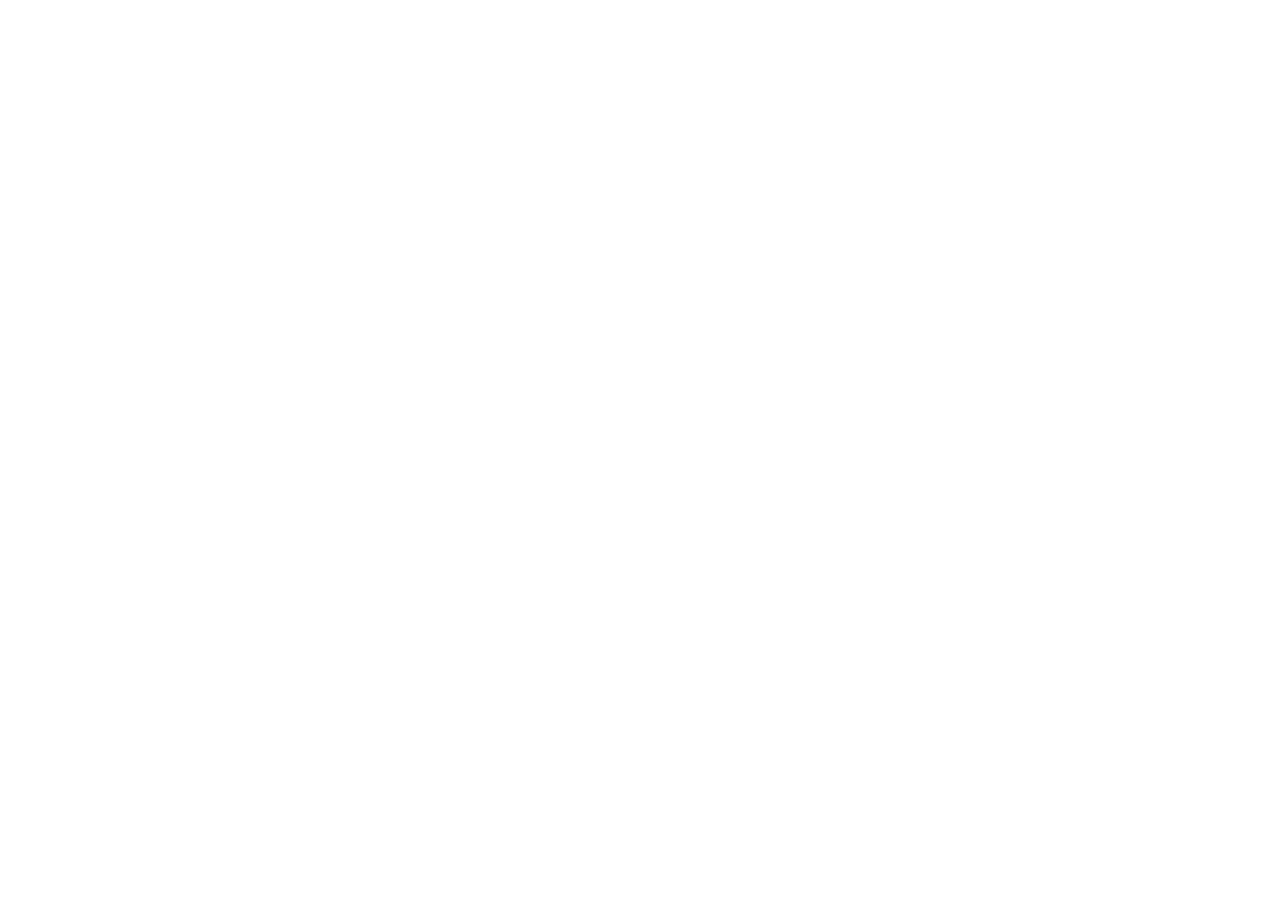
==== index.html @ a01bf226 "feat: add html file" ====
<!DOCTYPE html>
<html lang="en">
<head>
    <meta charset="UTF-8">
    <meta http-equiv="X-UA-Compatible" content="IE=edge">
    <meta name="viewport" content="width=device-width, initial-scale=1.0">
    <title>Document</title>
</head>
<body>
    
</body>
</html>
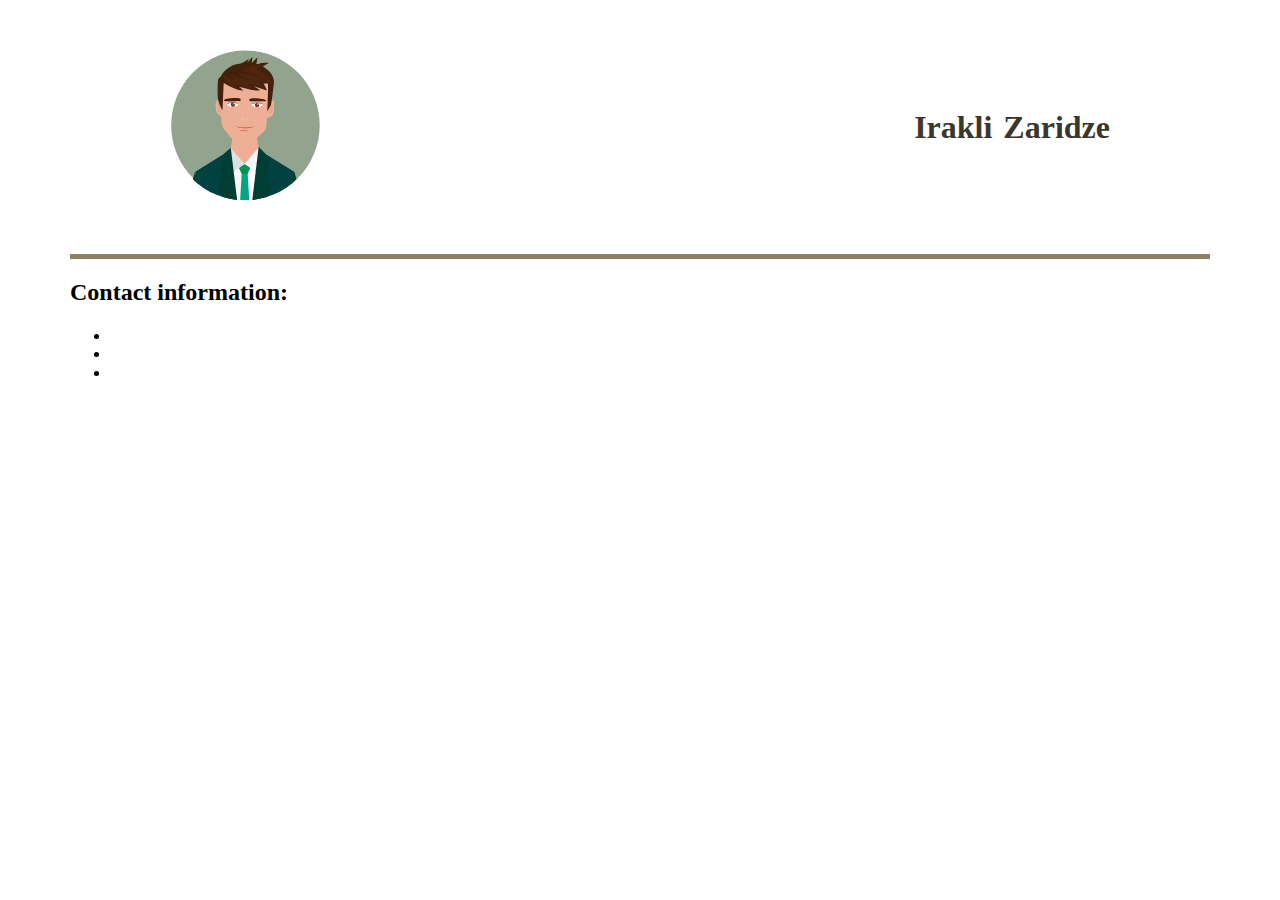
==== commit e708995c: "feat:add normilize.css and avatar.svg, update index and css file" ====
--- a/index.html
+++ b/index.html
@@ -4,9 +4,38 @@
     <meta charset="UTF-8">
     <meta http-equiv="X-UA-Compatible" content="IE=edge">
     <meta name="viewport" content="width=device-width, initial-scale=1.0">
+    <link rel="stylesheet" href="normalize.css">
+    <link rel="stylesheet" href="style.css">
     <title>Document</title>
 </head>
 <body>
-    
+    <header class="header">
+        <div class="container">
+            <section class="top">
+                <div class="avatar">
+                    <img src="avatar.svg" alt="photo">
+                </div>
+                <h1 class="my-name">Irakli Zaridze</h1>
+            </section>
+        </div>
+    </header>
+    <main>
+        <div class="container">
+            <section class="contact-information">
+                <h2 class="contact-title">
+                    Contact information:
+                </h2>
+                <div class="contact-block">
+                    <ul class="contact-list">
+                        <li class="contact-item">
+                            
+                        </li>
+                        <li class="contact-item"></li>
+                        <li class="contact-item"></li>
+                    </ul>
+                </div>
+            </section>
+        </div>
+    </main>
 </body>
 </html>--- a/style.css
+++ b/style.css
@@ -0,0 +1,28 @@
+body {
+    padding: 0;
+    margin: 0;
+    box-sizing: border-box;
+}
+
+.top {
+    border-bottom: 5px solid rgb(141, 131, 100);
+    display: flex;
+    align-items: center;
+    justify-content: space-between;
+    padding: 50px 100px;
+}
+
+.container {
+    width: 1140px;
+    margin: 0 auto;
+}
+
+img {
+    width: 150px;
+    height: 150px;
+}
+
+.my-name {
+    color: rgb(59, 55, 44);
+    word-spacing: 3px;
+}
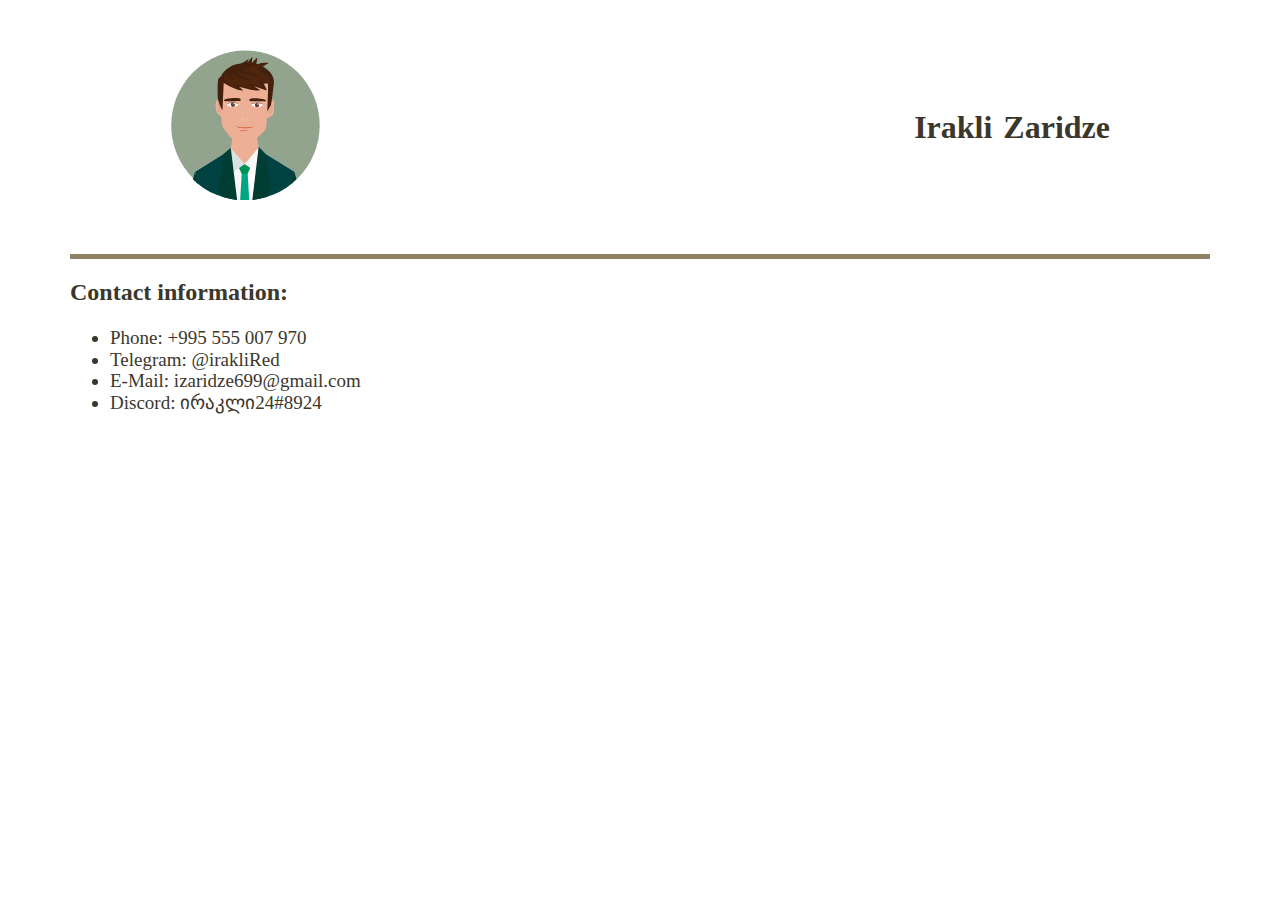
==== commit 04876ee7: "feat: update index.html and style.css" ====
--- a/index.html
+++ b/index.html
@@ -21,20 +21,29 @@
     </header>
     <main>
         <div class="container">
-            <section class="contact-information">
-                <h2 class="contact-title">
-                    Contact information:
-                </h2>
-                <div class="contact-block">
-                    <ul class="contact-list">
-                        <li class="contact-item">
-                            
-                        </li>
-                        <li class="contact-item"></li>
-                        <li class="contact-item"></li>
-                    </ul>
-                </div>
-            </section>
+            <div class="sections">
+                <section class="contact-information">
+                    <h2 class="contact-title">
+                        Contact information:
+                    </h2>
+                    <div class="contact-block">
+                        <ul class="contact-list">
+                            <li class="contact-item">
+                                Phone: <a href="tel:995555007970" class="contact-phone">+995 555 007 970</a>
+                            </li>
+                            <li class="contact-item">
+                                Telegram: <a href="" class="contact-telegram">@irakliRed</a>
+                            </li>
+                            <li class="contact-item">
+                                E-Mail: <a href="mailto:izaridze699@gmail.com" class="cotact-email">izaridze699@gmail.com</a>
+                            </li>
+                            <li class="contact-item">
+                                Discord: <a href="https://discord.com/channels/516715744646660106/919616380574269470" class="cotact-email">ირაკლი24#8924</a>
+                            </li>
+                        </ul>
+                    </div>
+                </section>
+            </div>
         </div>
     </main>
 </body>
--- a/style.css
+++ b/style.css
@@ -2,6 +2,7 @@
     padding: 0;
     margin: 0;
     box-sizing: border-box;
+    color: rgb(59, 55, 44);
 }
 
 .top {
@@ -23,6 +24,20 @@
 }
 
 .my-name {
-    color: rgb(59, 55, 44);
     word-spacing: 3px;
 }
+
+.contact-item {
+    font-size: 19px;
+}
+
+.contact-item a {
+    color: rgb(59, 55, 44);
+    text-decoration: none;
+    transition: ease .5s;
+}
+
+.contact-item a:hover {
+    color: rgb(141, 129, 97);
+    text-decoration: underline;
+}
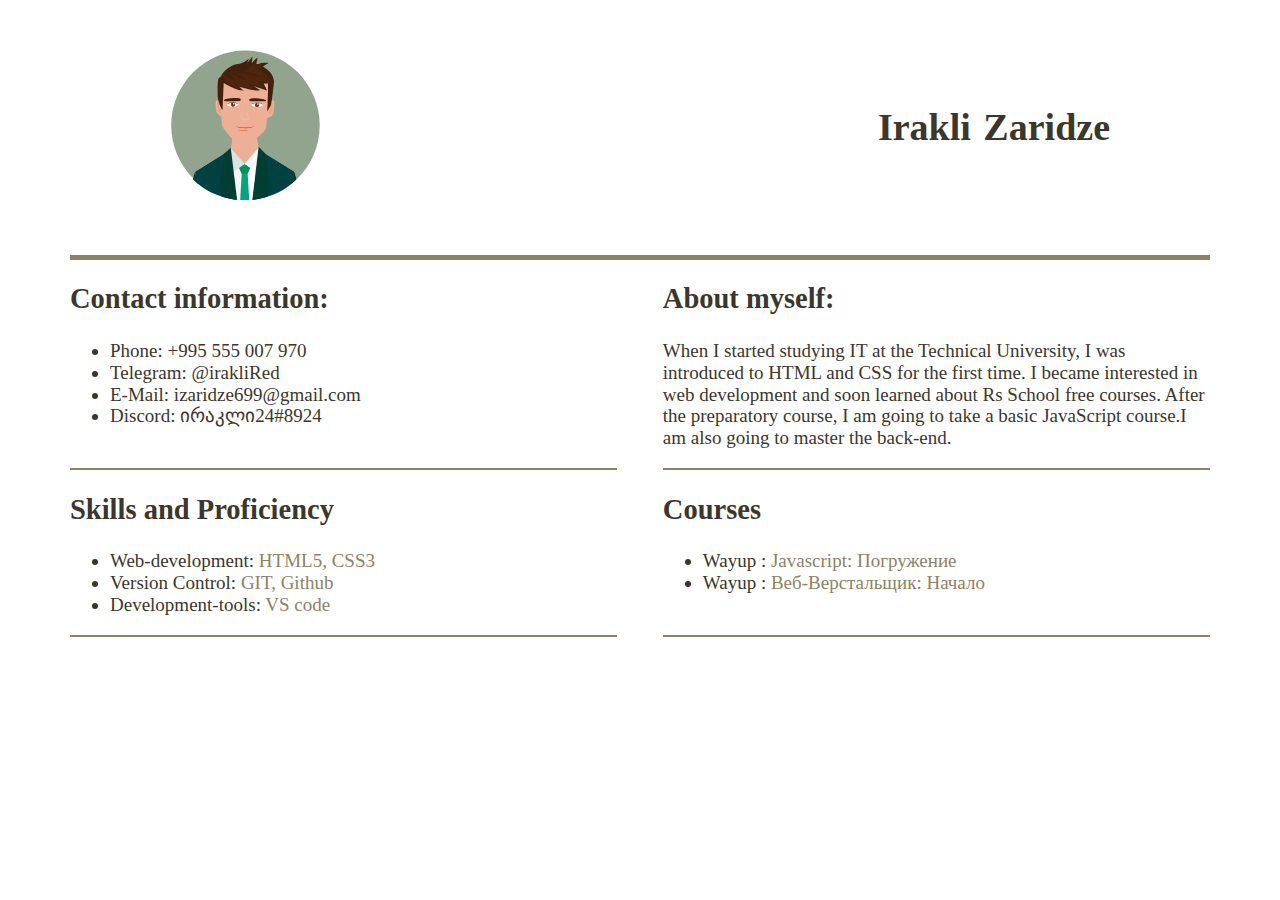
==== commit 0e3ac721: "feat: upadete style.css and index.html file" ====
--- a/index.html
+++ b/index.html
@@ -43,6 +43,39 @@
                         </ul>
                     </div>
                 </section>
+                <section class="about-me">
+                    <h2 class="about-me-title">About myself:</h2>
+                    <p class="about-me-text">When I started studying IT at the Technical University, I was introduced to HTML and CSS for the first time. 
+                        I became interested in web development and soon learned about Rs School free courses. After the preparatory course,
+                        I am going to take a basic JavaScript course.I am also going to master the back-end.</p>
+                </section>
+                <section class="skills">
+                    <h2 class="skills-title">Skills and Proficiency</h2>
+                    <ul class="skill-list">
+                        <li class="skill-item">
+                            Web-development: <span>HTML5, CSS3</span>
+                        </li>
+                        <li class="skill-item">
+                            Version Control: <span> GIT, Github </span>
+                        </li>
+                        <li class="skill-item">
+                            Development-tools: <span> VS code </span> 
+                        </li>
+                    </ul>
+                </section>
+                <section class="courses">
+                    <h2 class="courses-title">
+                        Courses
+                    </h2>
+                    <ul class="course-list">
+                        <li class="course-item">
+                            Wayup : <span>Javascript: Погружение</span>
+                        </li>
+                        <li class="course-item">
+                            Wayup : <span>Веб-Верстальщик: Начало</span>
+                        </li>
+                    </ul>
+                </section>
             </div>
         </div>
     </main>
--- a/style.css
+++ b/style.css
@@ -3,6 +3,7 @@
     margin: 0;
     box-sizing: border-box;
     color: rgb(59, 55, 44);
+    font-size: 19px;
 }
 
 .top {
@@ -41,3 +42,26 @@
     color: rgb(141, 129, 97);
     text-decoration: underline;
 }
+
+.sections {
+    display: flex;
+    flex-wrap: wrap;
+    justify-content: space-between;
+}
+
+.sections section {
+    width: 48%;
+}
+
+section {
+    border-bottom: 2px solid rgb(141, 131, 100);
+}
+
+.skill-item span {
+    color: rgb(141, 131, 100);
+}
+
+.course-item span {
+    color: rgb(141, 131, 100);
+}
+
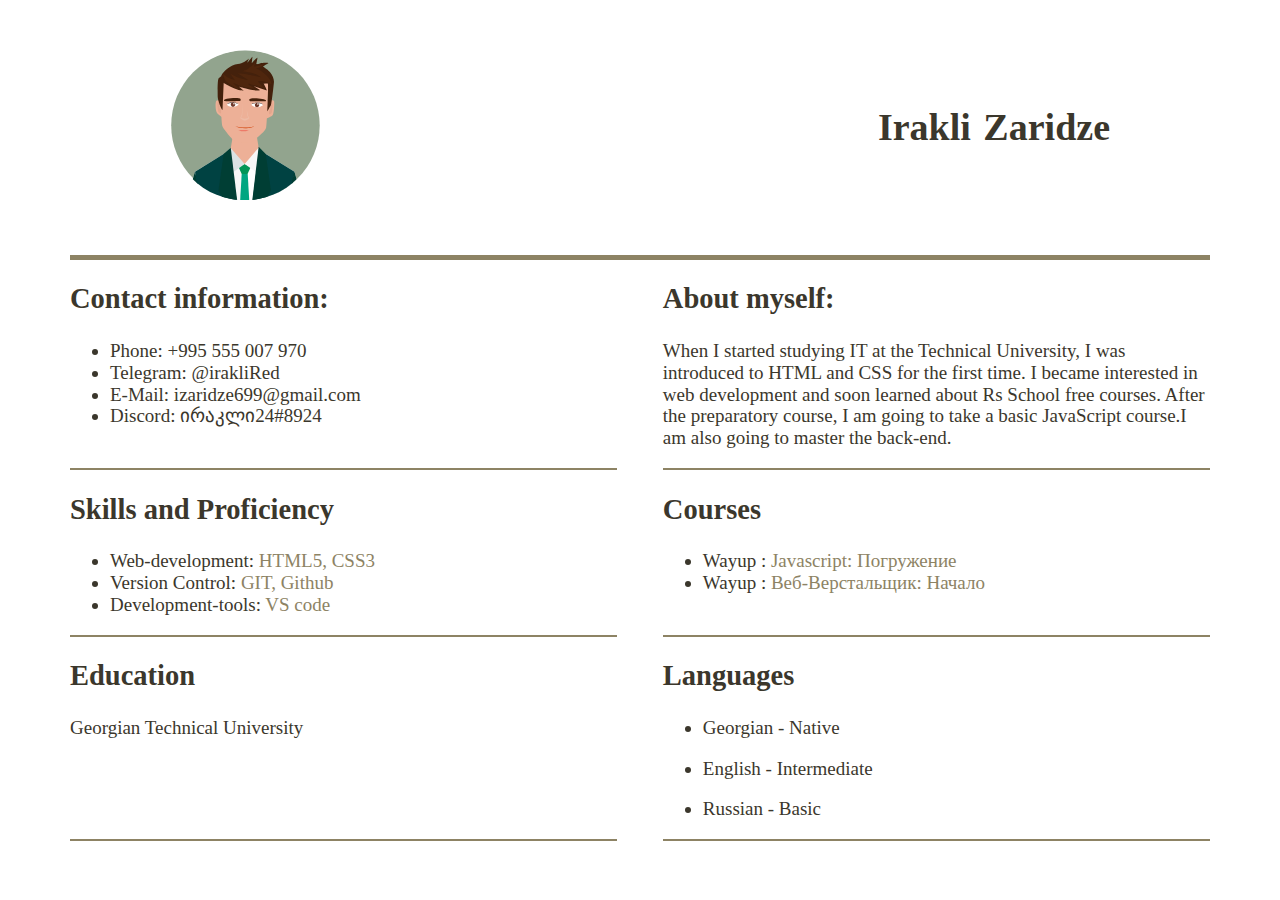
==== commit 50b3ad15: "feat: update index.html and style.css file" ====
--- a/index.html
+++ b/index.html
@@ -76,6 +76,32 @@
                         </li>
                     </ul>
                 </section>
+                <section class="education">
+                    <h2 class="education-title">Education</h2>
+                    <p class="education-text">
+                        Georgian Technical University
+                    </p>
+                </section>
+                <section class="languages">
+                    <h2 class="languages-title">
+                        Languages
+                    </h2>
+                    <ul class="lang-list">
+                        <li class="lang-item">
+                            Georgian - Native
+                        </li>
+                    </ul>
+                    <ul class="lang-list">
+                        <li class="lang-item">
+                            English - Intermediate
+                        </li>
+                    </ul>
+                    <ul class="lang-list">
+                        <li class="lang-item">
+                            Russian - Basic
+                        </li>
+                    </ul>
+                </section>
             </div>
         </div>
     </main>
--- a/style.css
+++ b/style.css
@@ -3,6 +3,10 @@
     margin: 0;
     box-sizing: border-box;
     color: rgb(59, 55, 44);
+    font-size: 19px;
+}
+
+p {
     font-size: 19px;
 }
 
@@ -64,4 +68,3 @@
 .course-item span {
     color: rgb(141, 131, 100);
 }
-
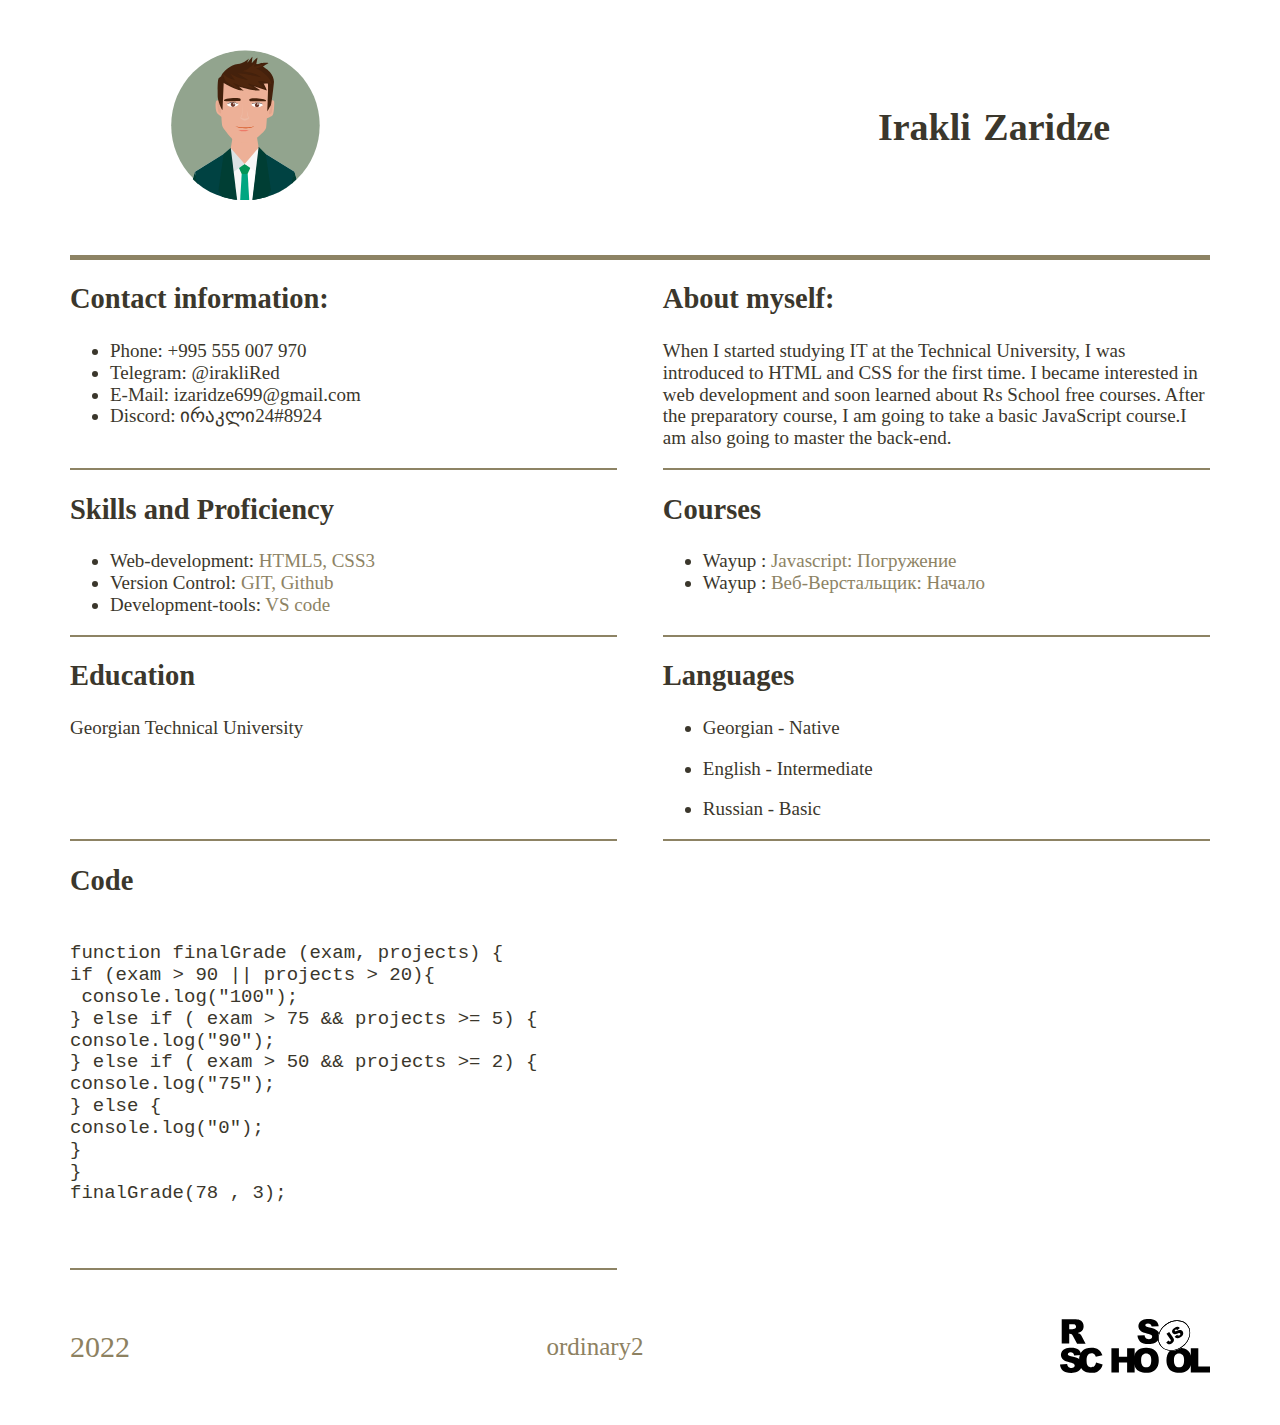
==== commit 57af1fdb: "feat: add svg file and update index.html style.css" ====
--- a/index.html
+++ b/index.html
@@ -102,8 +102,42 @@
                         </li>
                     </ul>
                 </section>
+                <section class="code-example">
+                    <h2 class="code-example-title">
+                        Code
+                    </h2>
+                        <pre>
+                            <code class="code">
+function finalGrade (exam, projects) {
+if (exam > 90 || projects > 20){
+ console.log("100");
+} else if ( exam > 75 && projects >= 5) {
+console.log("90");
+} else if ( exam > 50 && projects >= 2) {
+console.log("75");
+} else {
+console.log("0");
+}
+}
+finalGrade(78 , 3);
+                        </code>
+                    </pre>
+                </section>
             </div>
         </div>
     </main>
+    <footer class="footer">
+        <div class="container">
+            <div class="footer-content">
+                <p class="creation-time">
+                    2022
+                </p>
+                <a href="https://github.com/ordinary2" class="github-link">ordinary2</a>
+                <a href="https://rs.school/js/" class="rsschool-link">
+                    <img src="rs_school_js.svg" alt="RSschool logo" class="rsschool-logo">
+                </a>
+            </div>
+        </div>
+    </footer>
 </body>
 </html>--- a/style.css
+++ b/style.css
@@ -56,7 +56,6 @@
 .sections section {
     width: 48%;
 }
-
 section {
     border-bottom: 2px solid rgb(141, 131, 100);
 }
@@ -68,3 +67,25 @@
 .course-item span {
     color: rgb(141, 131, 100);
 }
+
+.footer-content {
+    display: flex;
+    align-items: center;
+    justify-content: space-between;
+}
+
+.creation-time {
+    color: rgb(141, 129, 97);
+    font-size: 30px;
+}
+
+.github-link {
+    color: rgb(141, 129, 97);
+    text-decoration: none;
+    font-size: 25px;
+    transition: ease .5s;
+}
+
+.github-link:hover {
+    color: rgb(94, 86, 65);
+}